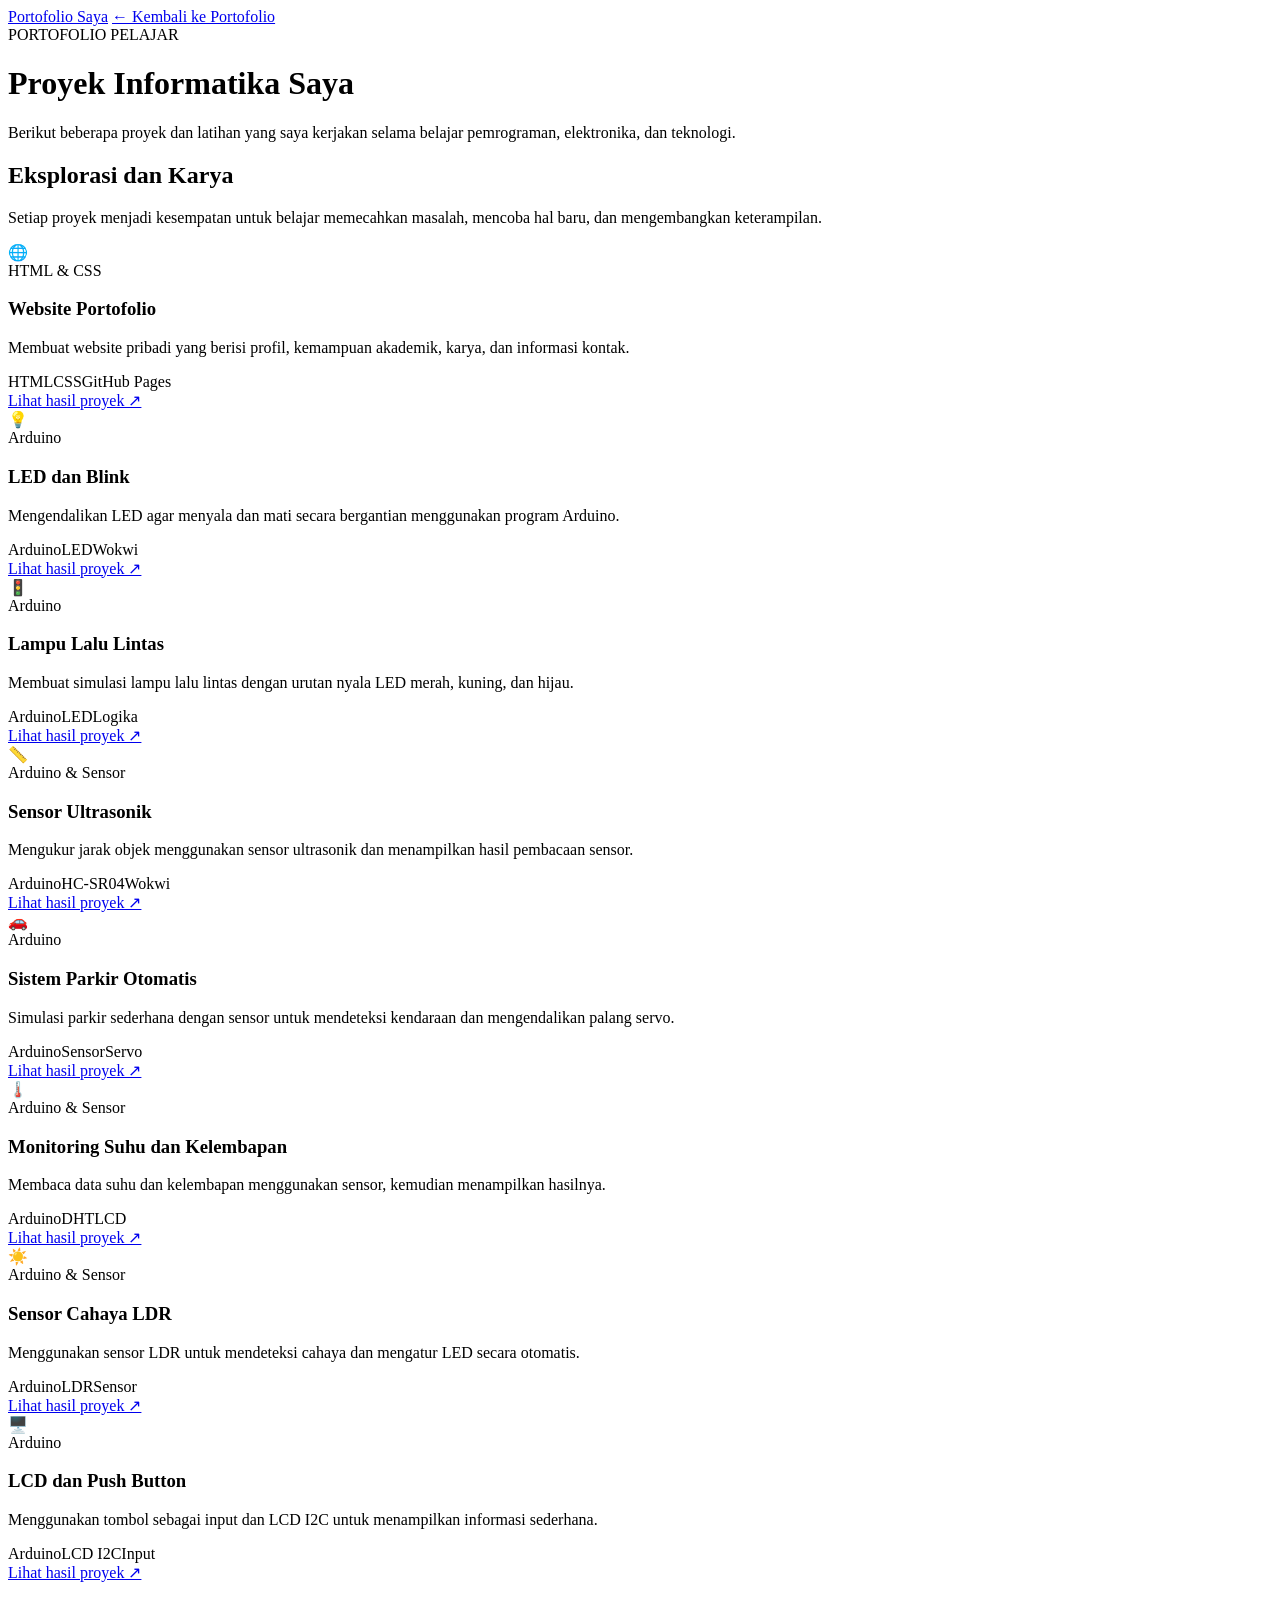
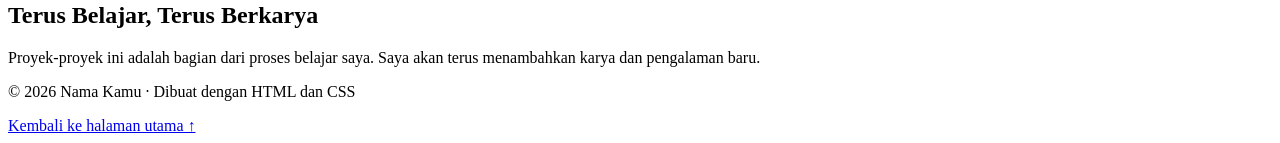
==== informatika.html @ 3fdb7801 "Add files via upload" ====
<!DOCTYPE html>
<html lang="id">
<head>
  <meta charset="UTF-8">
  <meta name="viewport" content="width=device-width, initial-scale=1.0">
  <meta name="description" content="Kumpulan proyek Informatika saya.">
  <title>Proyek Informatika Saya</title>
  <link rel="stylesheet" href="style-projek.css">
</head>
<body>
  <header class="site-header">
    <nav class="navbar">
      <a class="brand" href="index.html">Portofolio Saya</a>
      <a class="back-link" href="index.html">← Kembali ke Portofolio</a>
    </nav>
    <div class="hero">
      <span class="eyebrow">PORTOFOLIO PELAJAR</span>
      <h1>Proyek Informatika Saya</h1>
      <p>Berikut beberapa proyek dan latihan yang saya kerjakan selama belajar pemrograman, elektronika, dan teknologi.</p>
    </div>
  </header>

  <main class="container">
    <section class="intro">
      <h2>Eksplorasi dan Karya</h2>
      <p>Setiap proyek menjadi kesempatan untuk belajar memecahkan masalah, mencoba hal baru, dan mengembangkan keterampilan.</p>
    </section>

    <section class="project-grid" aria-label="Daftar proyek Informatika">
      <article class="project-card">
        <div class="project-visual visual-blue"><span>🌐</span></div>
        <div class="project-content">
          <span class="category">HTML &amp; CSS</span><h3>Website Portofolio</h3>
          <p>Membuat website pribadi yang berisi profil, kemampuan akademik, karya, dan informasi kontak.</p>
          <div class="tags"><span>HTML</span><span>CSS</span><span>GitHub Pages</span></div>
          <a class="project-link" href="#">Lihat hasil proyek ↗</a>
        </div>
      </article>

      <article class="project-card">
        <div class="project-visual visual-green"><span>💡</span></div>
        <div class="project-content">
          <span class="category">Arduino</span><h3>LED dan Blink</h3>
          <p>Mengendalikan LED agar menyala dan mati secara bergantian menggunakan program Arduino.</p>
          <div class="tags"><span>Arduino</span><span>LED</span><span>Wokwi</span></div>
          <a class="project-link" href="#">Lihat hasil proyek ↗</a>
        </div>
      </article>

      <article class="project-card">
        <div class="project-visual visual-purple"><span>🚦</span></div>
        <div class="project-content">
          <span class="category">Arduino</span><h3>Lampu Lalu Lintas</h3>
          <p>Membuat simulasi lampu lalu lintas dengan urutan nyala LED merah, kuning, dan hijau.</p>
          <div class="tags"><span>Arduino</span><span>LED</span><span>Logika</span></div>
          <a class="project-link" href="#">Lihat hasil proyek ↗</a>
        </div>
      </article>

      <article class="project-card">
        <div class="project-visual visual-orange"><span>📏</span></div>
        <div class="project-content">
          <span class="category">Arduino &amp; Sensor</span><h3>Sensor Ultrasonik</h3>
          <p>Mengukur jarak objek menggunakan sensor ultrasonik dan menampilkan hasil pembacaan sensor.</p>
          <div class="tags"><span>Arduino</span><span>HC-SR04</span><span>Wokwi</span></div>
          <a class="project-link" href="#">Lihat hasil proyek ↗</a>
        </div>
      </article>

      <article class="project-card">
        <div class="project-visual visual-pink"><span>🚗</span></div>
        <div class="project-content">
          <span class="category">Arduino</span><h3>Sistem Parkir Otomatis</h3>
          <p>Simulasi parkir sederhana dengan sensor untuk mendeteksi kendaraan dan mengendalikan palang servo.</p>
          <div class="tags"><span>Arduino</span><span>Sensor</span><span>Servo</span></div>
          <a class="project-link" href="#">Lihat hasil proyek ↗</a>
        </div>
      </article>

      <article class="project-card">
        <div class="project-visual visual-teal"><span>🌡️</span></div>
        <div class="project-content">
          <span class="category">Arduino &amp; Sensor</span><h3>Monitoring Suhu dan Kelembapan</h3>
          <p>Membaca data suhu dan kelembapan menggunakan sensor, kemudian menampilkan hasilnya.</p>
          <div class="tags"><span>Arduino</span><span>DHT</span><span>LCD</span></div>
          <a class="project-link" href="#">Lihat hasil proyek ↗</a>
        </div>
      </article>

      <article class="project-card">
        <div class="project-visual visual-yellow"><span>☀️</span></div>
        <div class="project-content">
          <span class="category">Arduino &amp; Sensor</span><h3>Sensor Cahaya LDR</h3>
          <p>Menggunakan sensor LDR untuk mendeteksi cahaya dan mengatur LED secara otomatis.</p>
          <div class="tags"><span>Arduino</span><span>LDR</span><span>Sensor</span></div>
          <a class="project-link" href="#">Lihat hasil proyek ↗</a>
        </div>
      </article>

      <article class="project-card">
        <div class="project-visual visual-slate"><span>🖥️</span></div>
        <div class="project-content">
          <span class="category">Arduino</span><h3>LCD dan Push Button</h3>
          <p>Menggunakan tombol sebagai input dan LCD I2C untuk menampilkan informasi sederhana.</p>
          <div class="tags"><span>Arduino</span><span>LCD I2C</span><span>Input</span></div>
          <a class="project-link" href="#">Lihat hasil proyek ↗</a>
        </div>
      </article>
    </section>

    <section class="note">
      <h2>Terus Belajar, Terus Berkarya</h2>
      <p>Proyek-proyek ini adalah bagian dari proses belajar saya. Saya akan terus menambahkan karya dan pengalaman baru.</p>
    </section>
  </main>

  <footer class="footer">
    <p>© 2026 Nama Kamu · Dibuat dengan HTML dan CSS</p>
    <a href="index.html">Kembali ke halaman utama ↑</a>
  </footer>
</body>
</html>
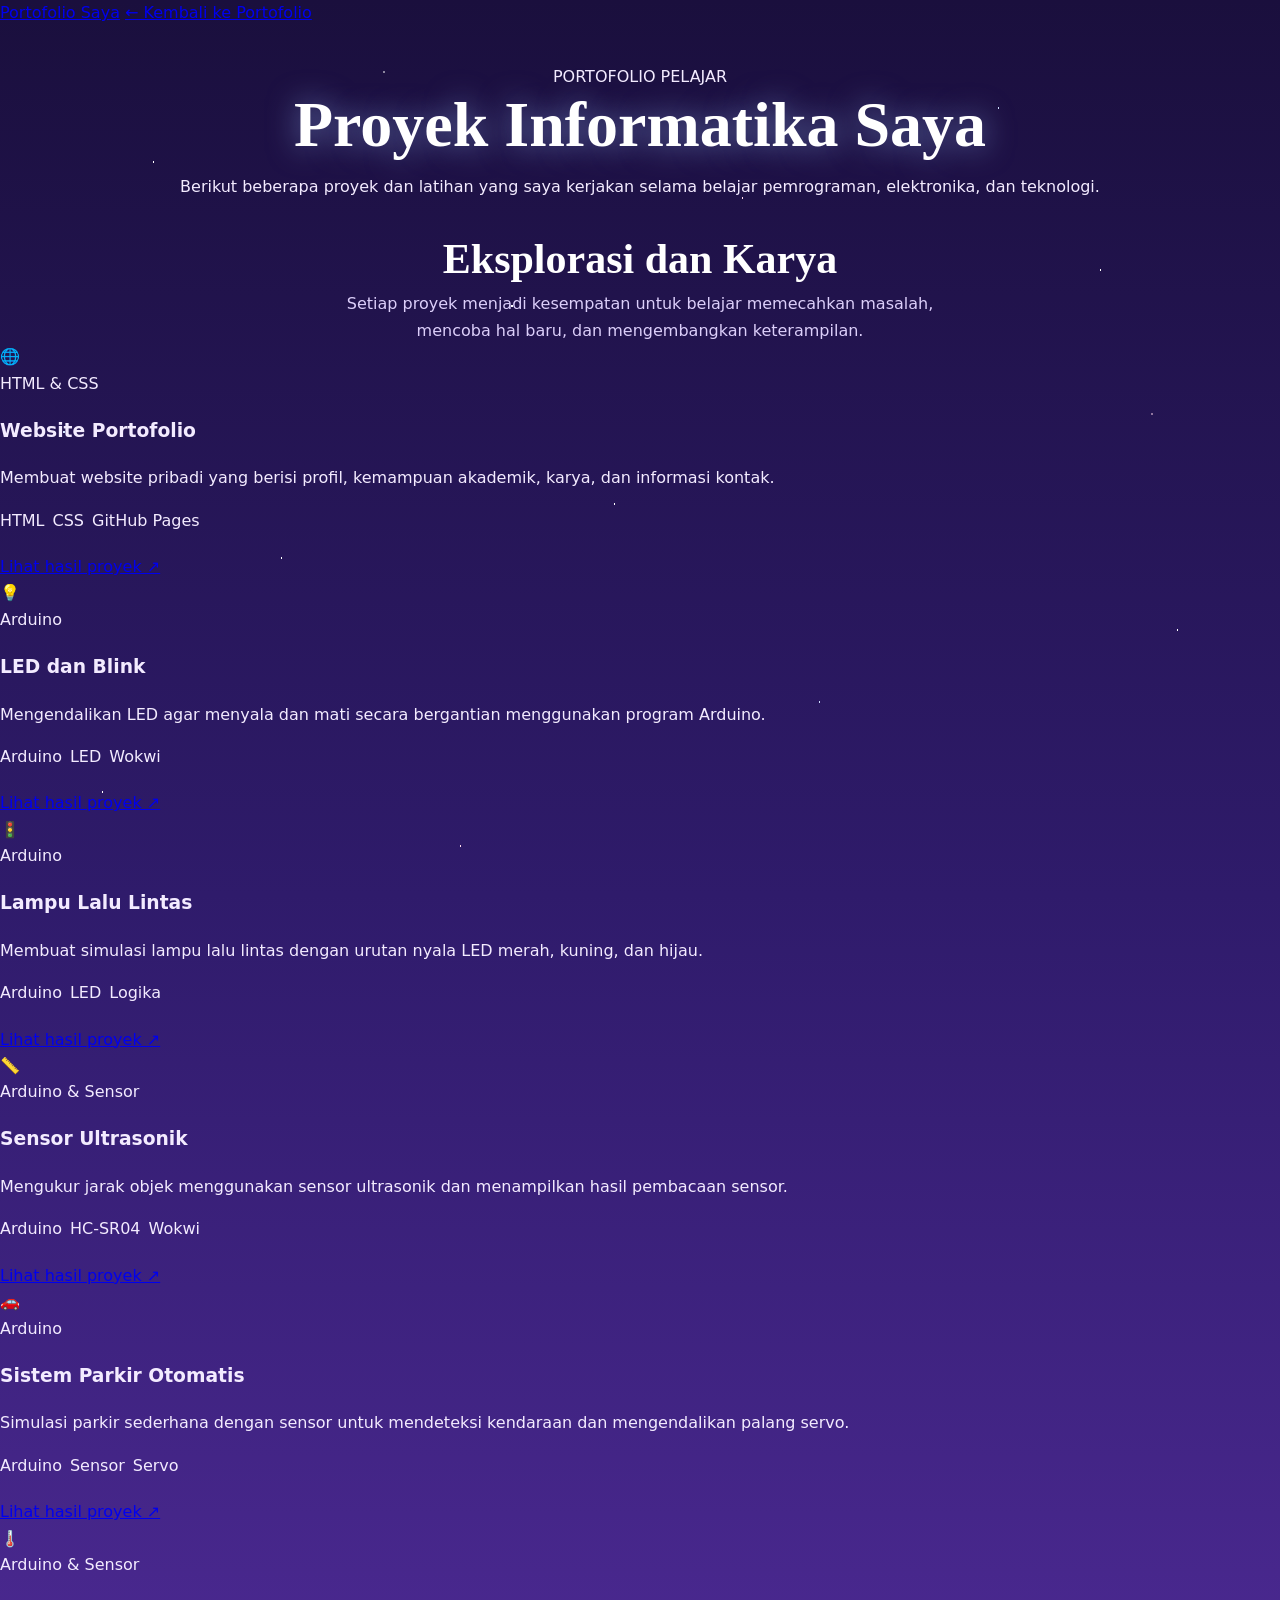
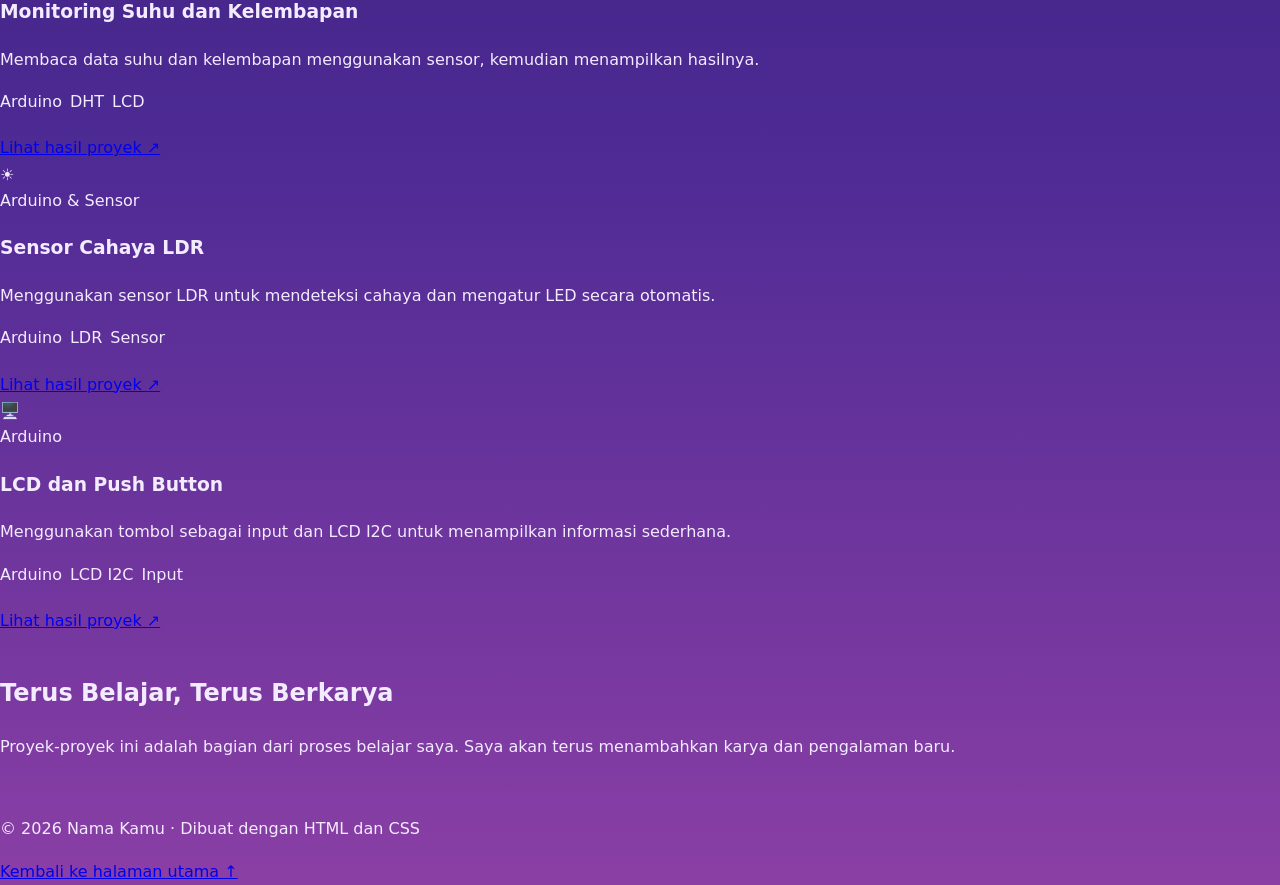
==== commit 82502df9: "Change stylesheet link from style-projek.css to goat.css" ====
--- a/informatika.html
+++ b/informatika.html
@@ -5,7 +5,7 @@
   <meta name="viewport" content="width=device-width, initial-scale=1.0">
   <meta name="description" content="Kumpulan proyek Informatika saya.">
   <title>Proyek Informatika Saya</title>
-  <link rel="stylesheet" href="style-projek.css">
+  <link rel="stylesheet" href="goat.css">
 </head>
 <body>
   <header class="site-header">
@@ -119,4 +119,4 @@
     <a href="index.html">Kembali ke halaman utama ↑</a>
   </footer>
 </body>
-</html>+</html>
--- a/goat.css
+++ b/goat.css
@@ -0,0 +1,283 @@
+.jewel-btn {
+  display: block; width: 120px; margin: 0 auto; cursor: pointer;
+  perspective: 600px; touch-action: manipulation; -webkit-tap-highlight-color: transparent;
+  animation: bob 4s ease-in-out infinite;
+}
+.jewel-tilt { display: block; transition: transform .2s ease-out; }
+.jewel-btn .jewel { display: block; transition: filter .3s ease; }
+.jewel-btn:hover .jewel { filter: drop-shadow(0 0 30px rgba(240, 138, 192, .85)); }
+.jewel-btn:active .jewel-tilt { transform: scale(.92); }
+#kilau:focus-visible + .jewel-btn { outline: 3px solid var(--rose); outline-offset: 8px; border-radius: 12px; }
+
+.jewel-btn:hover .jewel-tilt { animation: sway 2.4s ease-in-out infinite; }
+
+#kilau:checked + .jewel-btn .jewel-tilt { animation: spin .9s cubic-bezier(.3, 1.3, .5, 1), sway 2.4s .9s ease-in-out infinite; }
+#kilau:checked + .jewel-btn .jewel { filter: drop-shadow(0 0 32px rgba(240, 138, 192, .9)); }
+#kilau:checked + .jewel-btn .jewel::after { animation: glint2 .9s ease-out both; }
+
+@keyframes bob { 50% { transform: translateY(-8px); } }
+@keyframes sway { 0%, 100% { transform: rotateY(0); } 25% { transform: rotateY(28deg); } 75% { transform: rotateY(-28deg); } }
+@keyframes spin { 0% { transform: rotateY(0) scale(1); } 50% { transform: rotateY(180deg) scale(1.18); } 100% { transform: rotateY(360deg) scale(1); } }
+@keyframes glint2 { from { background-position: 0 0; } to { background-position: 100% 0; } }
+
+.sparks { position: absolute; left: 50%; top: 52px; z-index: 3; width: 0; height: 0; pointer-events: none; }
+.sparks i {
+  position: absolute; left: 0; top: 0; width: var(--s); height: var(--s);
+  margin: calc(var(--s) / -2) 0 0 calc(var(--s) / -2); background: var(--c); opacity: 0;
+  clip-path: polygon(50% 0, 62% 38%, 100% 50%, 62% 62%, 50% 100%, 38% 62%, 0 50%, 38% 38%);
+}
+.sparks i:nth-child(even) { clip-path: polygon(50% 0, 100% 50%, 50% 100%, 0 50%); }
+#kilau:checked ~ .sparks i { animation: pop 1.8s var(--t, 0s) ease-out infinite; }
+.sparks i:nth-child(1) { --dx: -110px; --dy: -30px; --s: 16px; --c: #fff; --t: 0s; }
+.sparks i:nth-child(2) { --dx: 100px; --dy: -50px; --s: 12px; --c: #bcd6ff; --t: .25s; }
+.sparks i:nth-child(3) { --dx: -70px; --dy: -90px; --s: 10px; --c: #f08ac0; --t: .5s; }
+.sparks i:nth-child(4) { --dx: 80px; --dy: 40px; --s: 18px; --c: #fff; --t: .75s; }
+.sparks i:nth-child(5) { --dx: -100px; --dy: 50px; --s: 12px; --c: #c7b5ff; --t: 1s; }
+.sparks i:nth-child(6) { --dx: 20px; --dy: -100px; --s: 14px; --c: #f08ac0; --t: 1.25s; }
+.sparks i:nth-child(7) { --dx: -30px; --dy: 80px; --s: 10px; --c: #9cc2ff; --t: 1.5s; }
+.sparks i:nth-child(8) { --dx: 120px; --dy: 10px; --s: 10px; --c: #fff; --t: .9s; }
+@keyframes pop {
+  0% { transform: translate(0, 0) scale(.2) rotate(0); opacity: 0; }
+  15% { opacity: 1; }
+  100% { transform: translate(var(--dx), var(--dy)) scale(1) rotate(160deg); opacity: 0; }
+}
+
+.sep {
+  background-size: auto 100%;
+  animation: stroll 8s ease-in-out infinite alternate, hop .5s ease-in-out infinite alternate;
+}
+@keyframes stroll { from { background-position: 10% 50%; } to { background-position: 90% 50%; } }
+@keyframes hop { to { transform: translateY(-4px); } }
+
+@media (prefers-reduced-motion: reduce) {
+  .jewel-btn, .sep, .jewel-btn .jewel-tilt, .sparks i, .jewel-btn .jewel::after { animation: none !important; }
+  .jewel-tilt { transition: none; }
+}
+
+.jewel-btn .mascot { display: block; width: 100%; height: auto; filter: drop-shadow(0 0 22px rgba(156, 194, 255, .85)); transition: filter .3s ease; }
+.jewel-btn:hover .mascot, #kilau:checked + .jewel-btn .mascot { filter: drop-shadow(0 0 32px rgba(240, 138, 192, .9)); }
+
+
+@import url('https://fonts.googleapis.com/css2?family=Fraunces:ital,opsz,wght@0,9..144,600;0,9..144,700;1,9..144,600&family=Nunito:wght@500;700;800&display=swap');
+
+:root {
+  --midnight: #1a0f3d;
+  --indigo: #2f1b6b;
+  --violet: #6c3fc4;
+  --amethyst: #8d63e0;
+  --sapphire: #3f7ae8;
+  --sapphire-d: #2d5fc4;
+  --ice: #bcd6ff;
+  --lilac: #e4d8ff;
+  --rose: #f08ac0;
+  --pearl: #fffcff;
+  --ink: #1d1240;
+  --muted: #5d5080;
+  --serif: 'Fraunces', Georgia, 'Times New Roman', serif;
+  --sans: 'Nunito', system-ui, Arial, sans-serif;
+  /* potongan permata: sudut miring */
+  --cut: polygon(20px 0, calc(100% - 20px) 0, 100% 20px, 100% calc(100% - 20px), calc(100% - 20px) 100%, 20px 100%, 0 calc(100% - 20px), 0 20px);
+  --cut-in: polygon(19px 0, calc(100% - 19px) 0, 100% 19px, 100% calc(100% - 19px), calc(100% - 19px) 100%, 19px 100%, 0 calc(100% - 19px), 0 19px);
+  --gems: url("data:image/svg+xml,%3Csvg xmlns='http://www.w3.org/2000/svg' viewBox='0 0 30 28'%3E%3Cpath fill='%2380b2ff' stroke='%23ffffff' stroke-width='1' stroke-linejoin='round' d='M15 1l5.5 6.5L15 14 9.5 7.5z M8 14l5.5 6.5L8 27 2.5 20.5z M22 14l5.5 6.5L22 27l-5.5-6.5z'/%3E%3C/svg%3E");
+}
+
+* { box-sizing: border-box; }
+html { scroll-behavior: smooth; }
+body {
+  margin: 0; font-family: var(--sans); font-weight: 500; line-height: 1.65; color: #f3ebff;
+  background: linear-gradient(180deg, var(--midnight) 0%, var(--indigo) 36%, #4d2a94 70%, #8a3fa5 100%);
+  background-attachment: scroll;
+}
+body > * { position: relative; z-index: 1; }
+:focus-visible { outline: 3px solid var(--rose); outline-offset: 3px; }
+.sr-only {
+  position: absolute; width: 1px; height: 1px; margin: -1px; padding: 0;
+  overflow: hidden; clip: rect(0 0 0 0); white-space: nowrap; border: 0;
+}
+.skip { position: absolute; left: -999px; top: 8px; }
+.skip:focus { left: 12px; z-index: 100; background: var(--pearl); color: var(--ink); padding: 8px 14px; border-radius: 8px; }
+
+/* ---------- Bintang berkelip di seluruh halaman ---------- */
+body::before, body::after { content: ""; position: fixed; inset: 0; z-index: 0; pointer-events: none; animation: twinkle 6s ease-in-out infinite; }
+body::before {
+  background:
+    radial-gradient(1.6px 1.6px at 12% 18%, #fff 50%, transparent 51%),
+    radial-gradient(1.2px 1.2px at 78% 12%, #cfe0ff 50%, transparent 51%),
+    radial-gradient(2px 2px at 40% 34%, #fff 50%, transparent 51%),
+    radial-gradient(1.4px 1.4px at 90% 46%, #ffd9ec 50%, transparent 51%),
+    radial-gradient(1.6px 1.6px at 22% 62%, #fff 50%, transparent 51%),
+    radial-gradient(1.2px 1.2px at 64% 78%, #cfe0ff 50%, transparent 51%),
+    radial-gradient(2px 2px at 8% 88%, #fff 50%, transparent 51%);
+}
+body::after {
+  animation-delay: 3s;
+  background:
+    radial-gradient(1.4px 1.4px at 30% 8%, #fff 50%, transparent 51%),
+    radial-gradient(1.8px 1.8px at 58% 22%, #ffd9ec 50%, transparent 51%),
+    radial-gradient(1.2px 1.2px at 86% 30%, #fff 50%, transparent 51%),
+    radial-gradient(1.6px 1.6px at 5% 48%, #cfe0ff 50%, transparent 51%),
+    radial-gradient(1.4px 1.4px at 48% 56%, #fff 50%, transparent 51%),
+    radial-gradient(1.8px 1.8px at 92% 70%, #fff 50%, transparent 51%),
+    radial-gradient(1.2px 1.2px at 36% 94%, #ffd9ec 50%, transparent 51%);
+}
+@keyframes twinkle { 0%, 100% { opacity: .3; } 50% { opacity: 1; } }
+
+/* ---------- Header ---------- */
+.bar {
+  max-width: 1100px; margin: auto; padding: 0 5%; min-height: 64px;
+  display: flex; justify-content: space-between; align-items: center; gap: 16px;
+}
+.logo {
+  display: inline-flex; align-items: center; gap: 10px; color: #fff; text-decoration: none;
+  font-family: var(--serif); font-style: italic; font-weight: 600; font-size: 22px;
+}
+.logo .mark { width: 28px; height: 26px; background: var(--gems) center / contain no-repeat; filter: drop-shadow(0 0 6px rgba(188, 214, 255, .9)); }
+.back { color: var(--ice); text-decoration: none; font-size: 14px; font-weight: 700; }
+.back:hover { text-decoration: underline; }
+
+.hero { text-align: center; padding: 38px 5% 20px; }
+.hero-in { position: relative; max-width: 760px; margin: auto; }
+
+/* Permata besar dengan kilau sekali saat halaman dibuka */
+.jewel { position: relative; width: 120px; height: 105px; margin: 0 auto 22px; filter: drop-shadow(0 0 22px rgba(156, 194, 255, .85)); }
+.jewel::before, .jewel::after { content: ""; position: absolute; inset: 0; clip-path: polygon(22% 0, 78% 0, 100% 36%, 50% 100%, 0 36%); }
+.jewel::before {
+  background: conic-gradient(from 0deg at 50% 36%, #eaf2ff 0 30deg, #9cc2ff 30deg 70deg, #5f95ee 70deg 120deg, #c7b5ff 120deg 180deg, #8d63e0 180deg 230deg, #5f95ee 230deg 280deg, #bcd6ff 280deg 330deg, #fff 330deg 360deg);
+}
+.jewel::after {
+  background: linear-gradient(105deg, transparent 40%, rgba(255, 255, 255, .95) 50%, transparent 60%) 0 0 / 250% 100%;
+  background-position: 0 0; animation: glint 2.2s .5s ease-out both;
+}
+@keyframes glint { to { background-position: 100% 0; } }
+
+/* Bintang empat sudut di samping permata */
+.hero-in::before, .hero-in::after {
+  content: ""; position: absolute; background: #fff; animation: twinkle 3.5s ease-in-out infinite;
+  clip-path: polygon(50% 0, 62% 38%, 100% 50%, 62% 62%, 50% 100%, 38% 62%, 0 50%, 38% 38%);
+}
+.hero-in::before { left: calc(50% - 118px); top: 4px; width: 24px; height: 24px; }
+.hero-in::after { left: calc(50% + 92px); top: 52px; width: 15px; height: 15px; animation-delay: 1.6s; }
+
+.kicker { margin: 0 0 6px; font-family: var(--serif); font-style: italic; font-weight: 600; font-size: 20px; color: var(--rose); }
+.hero h1 {
+  margin: 0 0 14px; font-family: var(--serif); font-weight: 700;
+  font-size: clamp(38px, 10vw, 64px); line-height: 1.05; color: #fff;
+  text-shadow: 0 0 30px rgba(156, 194, 255, .55);
+}
+.lede { margin: 0 auto; max-width: 580px; color: #dccffa; font-size: 16px; }
+.sep { height: 40px; margin: 26px 0 6px; background: var(--gems) center / contain no-repeat; filter: drop-shadow(0 0 8px rgba(188, 214, 255, .8)); }
+
+/* ---------- Isi ---------- */
+.wrap { width: min(1100px, 90%); margin: 0 auto; padding: 10px 0 20px; }
+.intro { text-align: center; }
+.intro h2 { margin: 0 0 8px; font-family: var(--serif); font-weight: 700; font-size: clamp(30px, 7vw, 42px); line-height: 1.12; color: #fff; }
+.intro p { margin: 0 auto; max-width: 600px; color: #dccffa; }
+
+.chips { display: flex; flex-wrap: wrap; justify-content: center; gap: 10px; margin: 26px 0 30px; }
+.chips label {
+  cursor: pointer; font-weight: 800; font-size: 14px; color: #fff; padding: 7px 18px;
+  border-radius: 999px; border: 2px solid var(--ice); background: rgba(255, 255, 255, .08);
+  transition: background .2s ease, color .2s ease;
+}
+.chips label:hover { background: rgba(255, 255, 255, .2); }
+.chips input:checked + label { background: var(--pearl); color: var(--ink); border-color: var(--pearl); }
+.chips input:checked + label::before { content: "\25C6"; font-size: 9px; margin-right: 8px; color: var(--rose); vertical-align: 1px; }
+.chips input:focus-visible + label { outline: 3px solid var(--rose); outline-offset: 3px; }
+/* Satu baris per kategori: id radio (f-...) = data-k pada kartu */
+.wrap:has(#f-web:checked) .gem[data-k]:not([data-k="web"]),
+.wrap:has(#f-arduino:checked) .gem[data-k]:not([data-k="arduino"]) { display: none; }
+
+.grid { display: grid; grid-template-columns: 1fr; gap: 28px; }
+
+/* ---------- Kartu: permata dengan sudut terpotong ---------- */
+.gem { filter: drop-shadow(0 10px 22px rgba(10, 4, 40, .45)); transition: transform .25s ease, filter .25s ease; }
+.gem:hover { transform: translateY(-5px); filter: drop-shadow(0 16px 30px rgba(10, 4, 40, .5)) drop-shadow(0 0 14px rgba(188, 214, 255, .6)); }
+.gem-cut { clip-path: var(--cut); padding: 2px; background: linear-gradient(135deg, var(--ice), var(--amethyst) 50%, var(--rose)); }
+.gem-face { clip-path: var(--cut-in); background: var(--pearl); color: var(--ink); }
+
+.facets {
+  position: relative; height: 138px; display: grid; place-items: center; overflow: hidden;
+  background: conic-gradient(from 15deg at 50% 60%, var(--a) 0 50deg, var(--b) 50deg 105deg, var(--a) 105deg 160deg, var(--c) 160deg 210deg, var(--b) 210deg 270deg, var(--a) 270deg 320deg, var(--c) 320deg 360deg);
+}
+.facets::after {
+  content: ""; position: absolute; inset: 0; pointer-events: none;
+  background: linear-gradient(105deg, transparent 38%, rgba(255, 255, 255, .7) 50%, transparent 62%);
+  transform: translateX(-130%);
+}
+.gem:hover .facets::after { transform: translateX(130%); transition: transform .8s ease; }
+/* Semua warna kartu berasal dari satu keluarga palet */
+.t-sapphire { --a: #d3e3ff; --b: #a9c8ff; --c: #7ea8f4; }
+.t-amethyst { --a: #e3d6ff; --b: #c2a9f5; --c: #9d7ce6; }
+.t-orchid { --a: #f1d4f7; --b: #dca8ec; --c: #bf80db; }
+.t-rose { --a: #ffe0ef; --b: #fbb9d8; --c: #f08ac0; }
+.t-ice { --a: #e6f1ff; --b: #c4dcff; --c: #9fc3f5; }
+.t-lilac { --a: #efe6ff; --b: #d9c8fb; --c: #bba2f0; }
+.t-periwinkle { --a: #dfe2ff; --b: #b9bffa; --c: #939cf0; }
+.t-plum { --a: #e8d0f3; --b: #c99be0; --c: #a56ac8; }
+
+.orb {
+  position: relative; z-index: 1; width: 76px; height: 76px; border-radius: 50%;
+  display: grid; place-items: center; font-size: 38px;
+  background: radial-gradient(circle at 35% 30%, #fff, rgba(255, 255, 255, .72));
+  box-shadow: 0 0 0 5px rgba(255, 255, 255, .35), 0 8px 20px rgba(29, 18, 64, .25);
+  transition: transform .4s ease;
+}
+.gem:hover .orb { transform: scale(1.1); }
+
+.gem-body { padding: 20px 24px 26px; }
+.cat { margin: 0 0 6px; font-family: var(--serif); font-style: italic; font-weight: 600; font-size: 15.5px; color: var(--sapphire-d); }
+.cat::before { content: "\25C6"; font-size: 9px; margin-right: 8px; color: var(--rose); vertical-align: 2px; }
+.gem-body h3 { margin: 0 0 8px; font-family: var(--serif); font-weight: 700; font-size: 27px; line-height: 1.15; color: var(--ink); }
+.desc { margin: 0 0 14px; color: var(--muted); font-size: 15px; }
+.tags { display: flex; flex-wrap: wrap; gap: 8px; margin: 0 0 20px; padding: 0; list-style: none; }
+.tags li { padding: 3px 12px 3px 10px; border-radius: 999px; background: var(--lilac); color: var(--indigo); font-size: 12.5px; font-weight: 800; }
+.tags li::before { content: "\25C6"; font-size: 7px; margin-right: 6px; color: var(--amethyst); vertical-align: 1px; }
+.go {
+  display: inline-flex; align-items: center; gap: 8px; padding: 10px 22px; border-radius: 999px;
+  color: #fff; text-decoration: none; font-weight: 800; font-size: 14.5px;
+  background: linear-gradient(135deg, #2f5fcf, var(--violet));
+  transition: box-shadow .2s ease, transform .2s ease;
+}
+.go:hover { transform: translateY(-2px); box-shadow: 0 0 0 4px rgba(63, 122, 232, .25), 0 8px 18px rgba(63, 122, 232, .4); }
+
+.note-body { padding: 30px 24px 32px; text-align: center; }
+.note-body::before { content: ""; display: block; width: 44px; height: 41px; margin: 0 auto 10px; background: var(--gems) center / contain no-repeat; }
+.note-body h2 { margin: 0 0 8px; font-family: var(--serif); font-weight: 700; font-size: 30px; }
+.note-body p { margin: 0; color: var(--muted); }
+.note { margin: 40px 0 56px; }
+.note:hover { transform: none; }
+
+.foot { text-align: center; padding: 44px 16px 30px; font-size: 14px; color: #f3e9ff; background: linear-gradient(180deg, transparent, rgba(240, 138, 192, .3)); }
+.foot p { margin: 0 0 6px; }
+.foot a { color: var(--ice); }
+
+/* Berlian kembali ke atas (tautan biasa) */
+.up {
+  position: fixed; right: 22px; bottom: 22px; z-index: 50; width: 46px; height: 46px;
+  display: grid; place-items: center; border-radius: 12px; border: 2px solid #fff;
+  color: #fff; font-weight: 800; text-decoration: none; transform: rotate(45deg);
+  background: linear-gradient(135deg, var(--sapphire), var(--violet));
+  box-shadow: 0 8px 20px rgba(10, 4, 40, .45), 0 0 16px rgba(188, 214, 255, .6);
+}
+.up span { transform: rotate(-45deg); font-size: 20px; line-height: 1; }
+@supports (animation-timeline: scroll()) {
+  .up { animation: up-in linear both; animation-timeline: scroll(root); animation-range: 0 450px; }
+  @keyframes up-in { from { opacity: 0; visibility: hidden; } to { opacity: 1; visibility: visible; } }
+}
+
+/* ---------- Responsif ---------- */
+@media (max-width: 650px) {
+  .logo { font-size: 19px; }
+  .back { font-size: 12.5px; }
+  .hero-in::before { left: calc(50% - 100px); }
+  .hero-in::after { left: calc(50% + 76px); }
+}
+@media (min-width: 720px) {
+  .grid { grid-template-columns: 1fr 1fr; gap: 32px; }
+}
+@media (prefers-reduced-motion: reduce) {
+  body::before, body::after, .hero-in::before, .hero-in::after { animation: none; opacity: .8; }
+  .jewel::after { animation: none; }
+  .gem, .go, .orb, .chips label { transition: none; }
+  .gem:hover, .go:hover, .gem:hover .orb { transform: none; }
+}
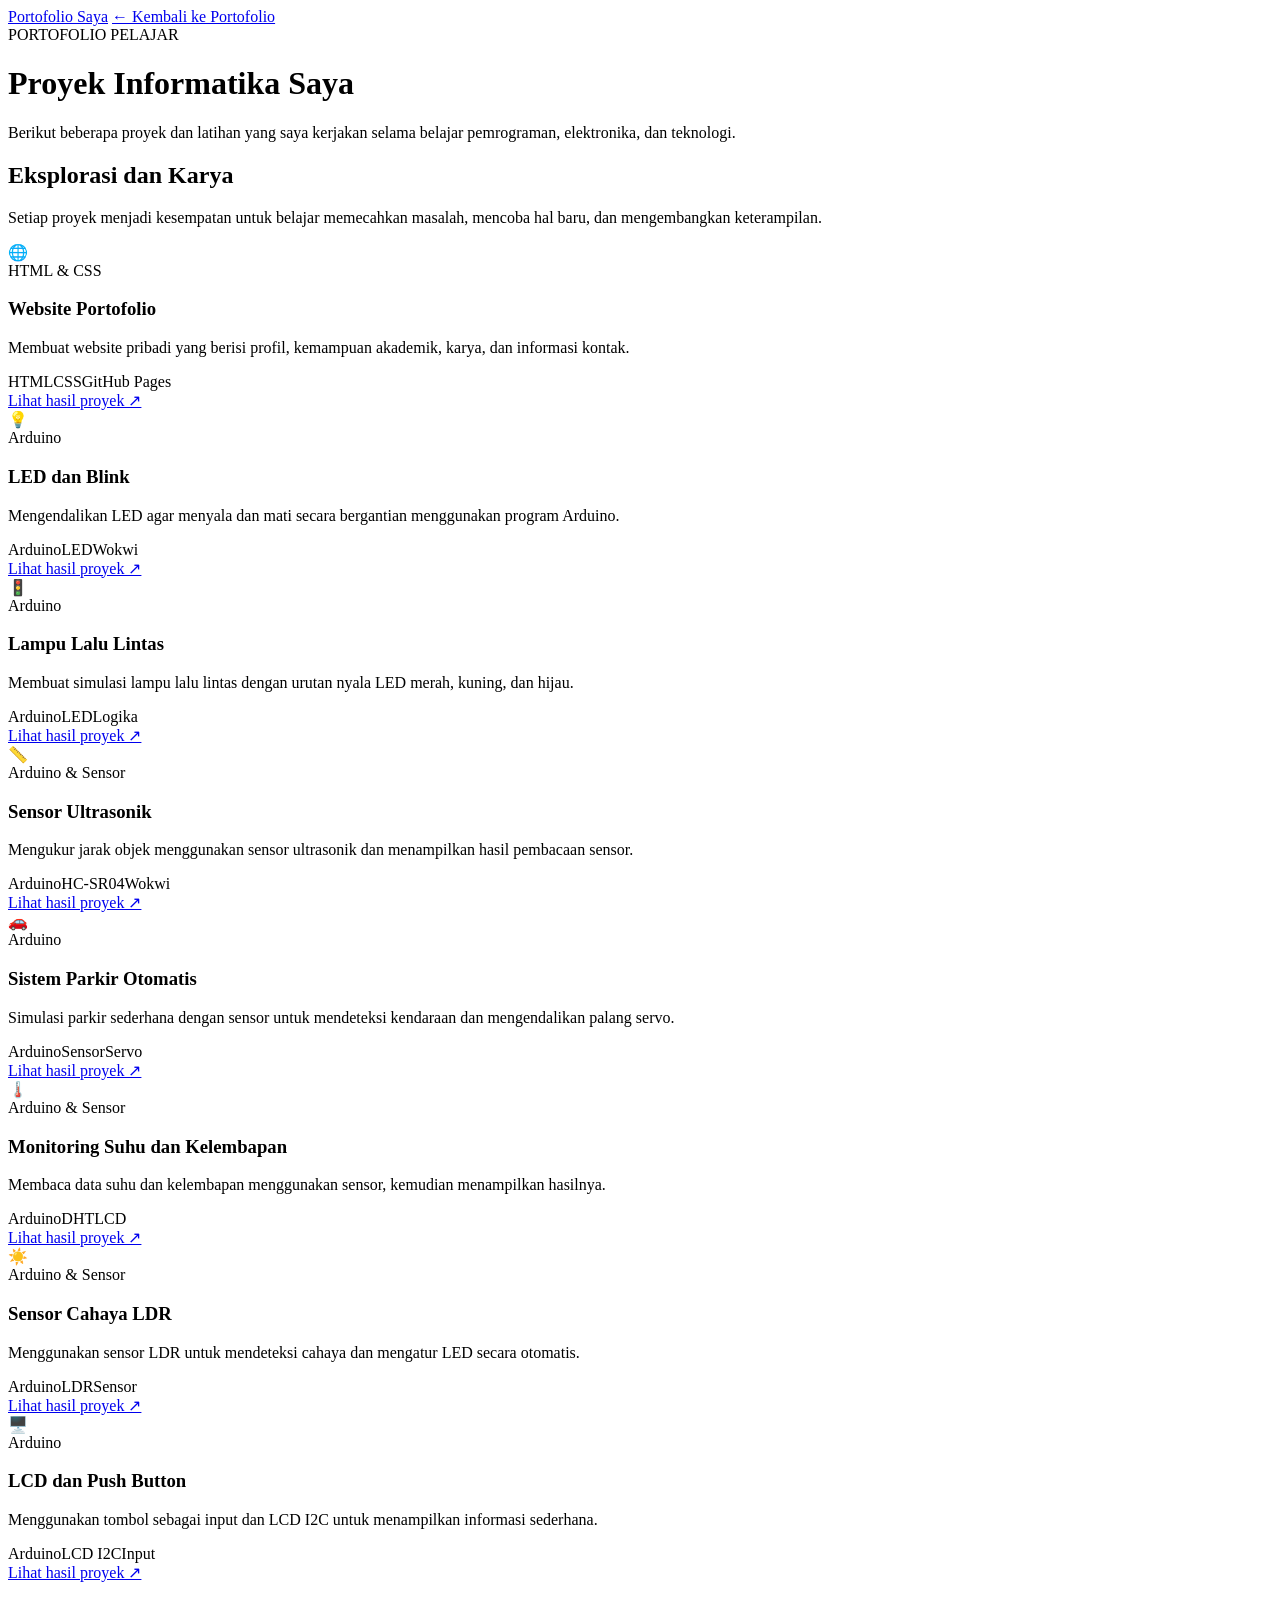
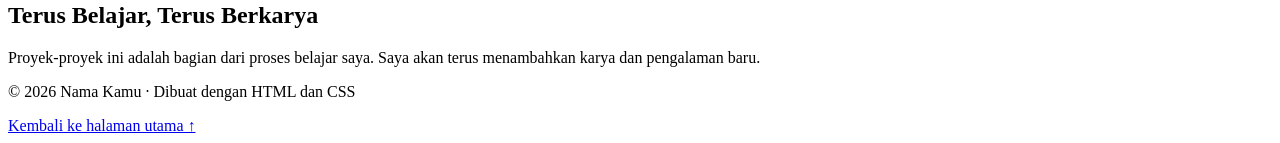
==== commit 0d2f0e9c: "Change stylesheet link from goat.css to yeh.css" ====
--- a/informatika.html
+++ b/informatika.html
@@ -5,7 +5,7 @@
   <meta name="viewport" content="width=device-width, initial-scale=1.0">
   <meta name="description" content="Kumpulan proyek Informatika saya.">
   <title>Proyek Informatika Saya</title>
-  <link rel="stylesheet" href="goat.css">
+  <link rel="stylesheet" href="yeh.css">
 </head>
 <body>
   <header class="site-header">
